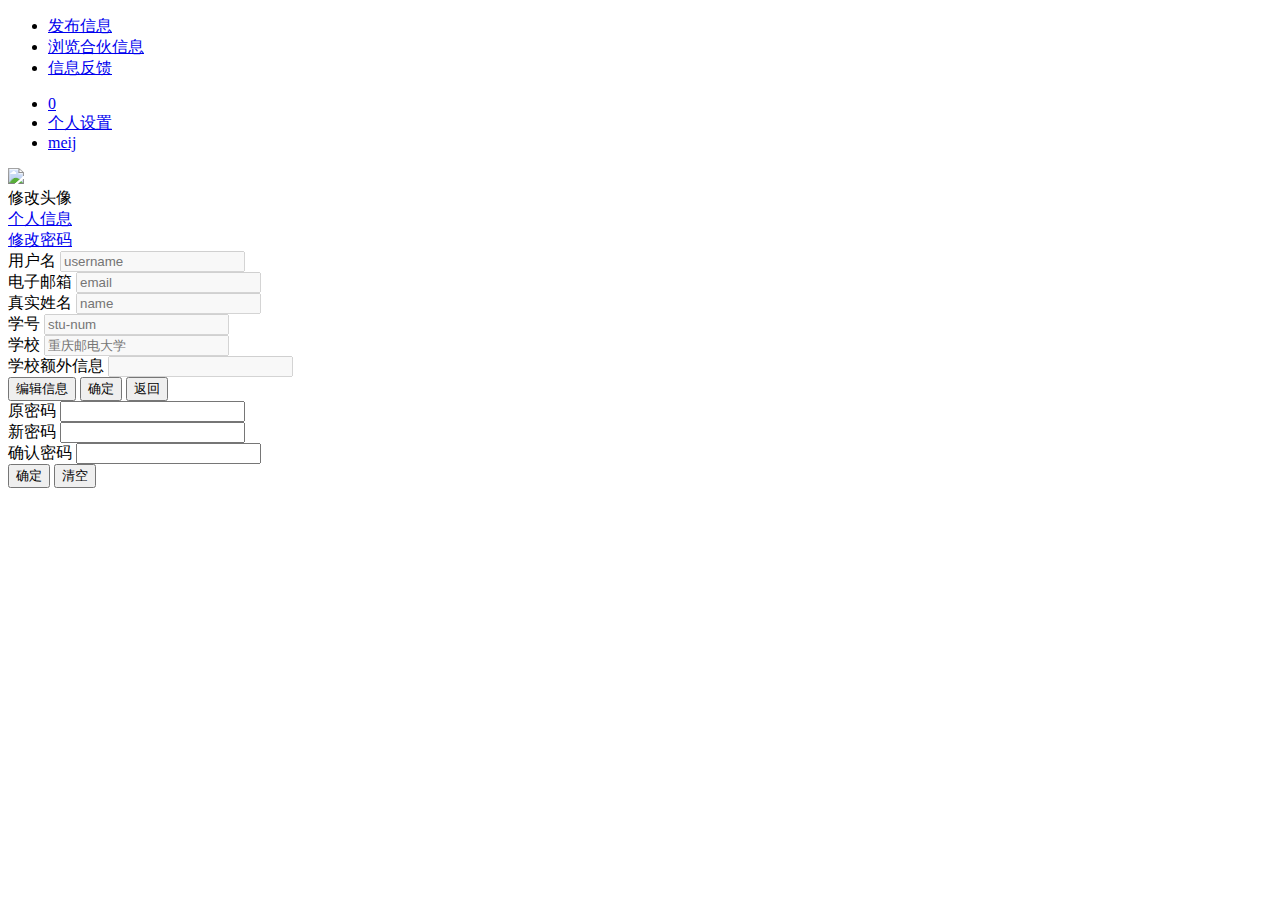
==== view/personal-info.html @ c8a6eae2 "add persinal infomation" ====
<!DOCTYPE html>
<html>
<head lang="en">
    <meta charset="UTF-8">
    <title>个人信息</title>
    <link rel="stylesheet" href="../css/normalize.min.css">
    <link rel="stylesheet" href="../css/global.css">
    <link rel="stylesheet" href="../css/personal-info.css">
</head>
<body>
    <div class="header">
        <div class="nav">
            <div class="logo"></div>
            <div class="ul-wrap">
                <ul class="menu">
                    <li><a href="#">发布信息</a></li>
                    <li><a href="#">浏览合伙信息</a></li>
                    <li><a href="#">信息反馈</a></li>
                </ul>
                <ul class="personal-info">
                    <li class="msg"><a href="#">0</a></li>
                    <li class="set"><a href="#">个人设置</a></li>
                    <li class="my-self"><a href="#">meij</a></li>
                </ul>
            </div>
        </div>
    </div>
    <article></article>
    <div id="main-content">
        <div class="wrap">
            <div class="info-left">
                <div class="info-left-top">
                    <img id="info-head" src="../img/head.jpg">
                    <div id="info-head-box">
                        <div class="head-text">修改头像</div>
                        <div class="head-bg"></div>
                    </div>
                </div>
                <div class="info-left-bottom">
                    <a id="info" href="#">个人信息</a><br>
                    <a id="pw" href="#">修改密码</a>
                </div>
            </div>
            <div class="info-right">
                <form id="personal-info" action="">
                    <div class="group">
                        <label for="username">用户名</label>
                        <input id="username" type="text" disabled="disabled" placeholder="username"><br>
                    </div>
                    <div class="group">
                        <label for="email">电子邮箱</label>
                        <input id="email" type="text" disabled="disabled" placeholder="email"><br>
                    </div>
                    <div class="group">
                        <label for="name">真实姓名</label>
                        <input id="name" type="text" disabled="disabled" placeholder="name"><br>
                    </div>
                    <div class="group">
                        <label for="stu-num">学号</label>
                        <input id="stu-num" type="tel" disabled="disabled" placeholder="stu-num"><br>
                    </div>
                    <div class="group">
                        <label for="school">学校</label>
                        <input id="school" type="text" disabled="disabled" placeholder="重庆邮电大学">
                    </div>
                    <div class="group">
                        <label for="school-info">学校额外信息</label>
                        <input id="school-info" disabled="disabled" type="text">
                    </div>
                    <button id="into-vim" type="button">编辑信息</button>
                    <button id="ensure-info" type="button">确定</button>
                    <button id="cancel" type="button">返回</button>
                </form>
                <form id="update-pw" action="">
                    <div class="group">
                        <label for="old-pw">原密码</label>
                        <input id="old-pw" type="password">
                    </div>
                    <div class="group">
                        <label for="new-pw">新密码</label>
                        <input id="new-pw" type="password">
                    </div>
                    <div class="group">
                        <label for="check-new-pw">确认密码</label>
                        <input id="check-new-pw" type="password">
                    </div>
                    <button id="ensure-pw" type="button">确定</button>
                    <button id="clear" type="button">清空</button>
                </form>
            </div>
        </div>
    </div>
    <script src="../js/jquery.min.js"></script>
    <script src="../js/personal-info.js"></script>
</body>
</html>
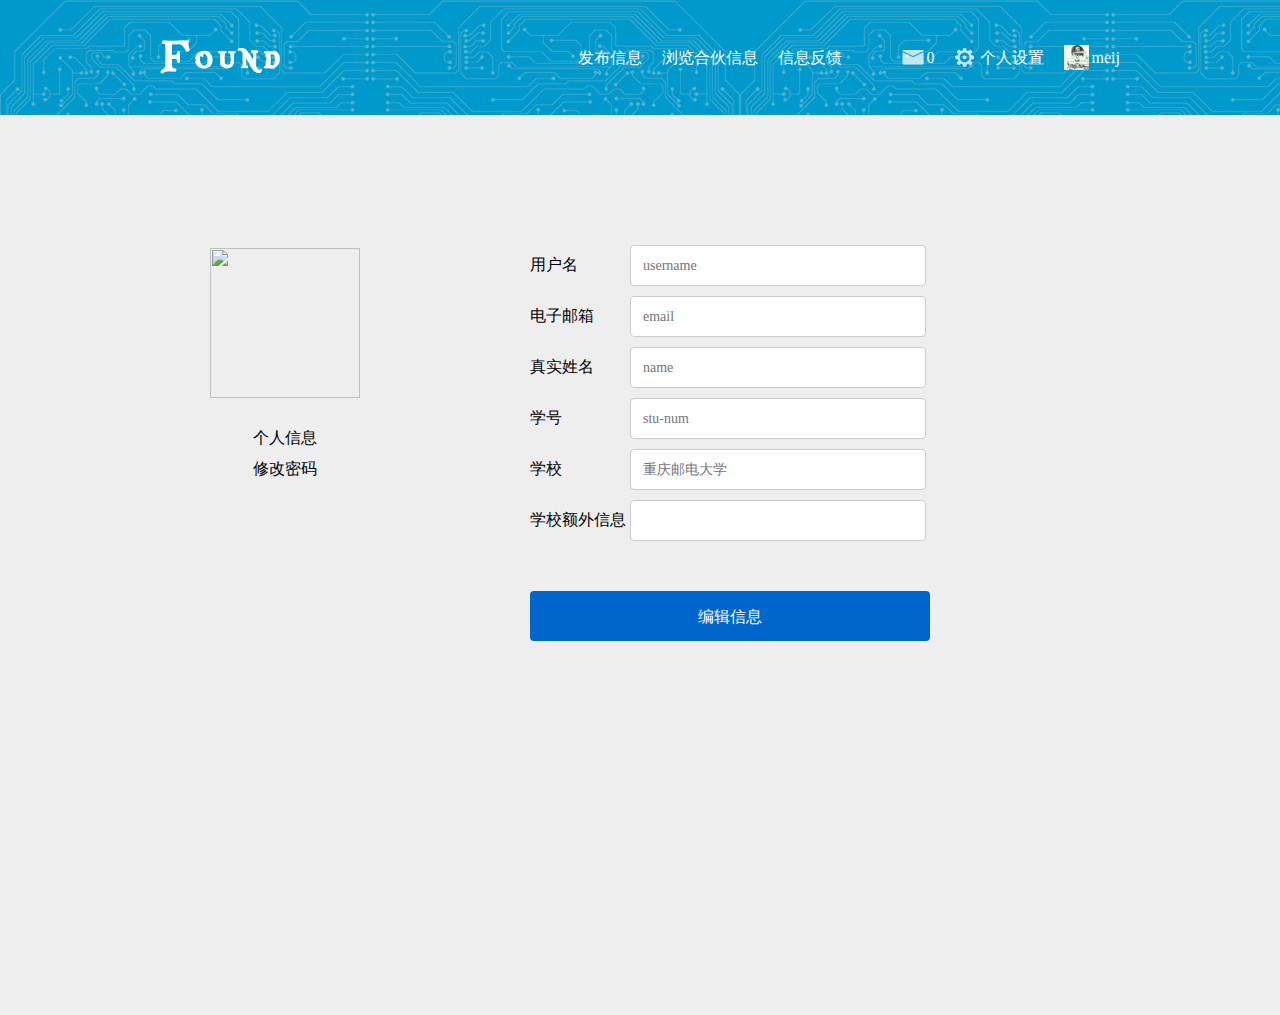
==== commit 60bd597d: "加入了获取用户信息的功能以及修复了一些bug" ====
--- a/view/personal-info.html
+++ b/view/personal-info.html
@@ -3,9 +3,9 @@
 <head lang="en">
     <meta charset="UTF-8">
     <title>个人信息</title>
-    <link rel="stylesheet" href="../css/normalize.min.css">
-    <link rel="stylesheet" href="../css/global.css">
-    <link rel="stylesheet" href="../css/personal-info.css">
+    <link rel="stylesheet" href="/static/css/normalize.min.css">
+    <link rel="stylesheet" href="/static/css/global.css">
+    <link rel="stylesheet" href="/static/css/personal-info.css">
 </head>
 <body>
     <div class="header">
@@ -30,7 +30,7 @@
         <div class="wrap">
             <div class="info-left">
                 <div class="info-left-top">
-                    <img id="info-head" src="../img/head.jpg">
+                    <img id="info-head" src="/static/img/head.jpg">
                     <div id="info-head-box">
                         <div class="head-text">修改头像</div>
                         <div class="head-bg"></div>
@@ -90,7 +90,7 @@
             </div>
         </div>
     </div>
-    <script src="../js/jquery.min.js"></script>
-    <script src="../js/personal-info.js"></script>
+    <script src="/static/js/jquery.min.js"></script>
+    <script src="/static/js/personal-info.js"></script>
 </body>
 </html>--- a/static/css/global.css
+++ b/static/css/global.css
@@ -0,0 +1,90 @@
+html{
+	height:100%;
+}
+body{
+	height:100%;
+	font-family:Microsoft Yahei;
+	position:relative;
+	overflow:hidden;
+	min-height: 500px;
+}
+.header{
+	height:115px;
+    background-color:#0099CC;
+    width:100%;
+    position:absolute;
+    left:0;
+    background-image:url(../img/header-bg.png); 
+}
+
+.header .nav{
+	width:960px;
+	height:100%;
+	margin:0 auto;
+}
+
+.logo {
+    float: left;
+    background-image: url(../img/logo.png);
+    display: block;
+    width: 120px;
+    height: 115px;
+    background-position:left;
+    background-repeat: no-repeat;
+    background-size: 120px;
+}
+.nav .menu,.nav .personal-info{
+	margin:0 auto;
+	list-style-type:none;
+}
+a{text-decoration:none;}
+.nav .menu a,.nav .personal-info a{
+	color:white;
+}
+.nav .menu{
+	padding-left:0;	
+	float:left;
+}
+.nav .personal-info{
+	float:right;
+}
+.nav .menu li,.nav .personal-info li{
+	height:115px;
+	line-height:115px;
+	margin-left:20px;
+	float:left;
+}
+
+.ul-wrap{
+	
+    float:right;
+}
+
+.msg{
+	background:url(../img/msg.png) no-repeat left;
+	padding-left:25px;
+}
+
+.set{
+	background:url(../img/setLogo.png) no-repeat left;
+	padding-left:25px;
+}
+.my-self{
+	background:url(../img/myHeadImg.png) no-repeat left;
+	padding-left:28px;
+}
+
+
+
+/*内容区*/
+.main-content{
+	width:100%;
+	position:absolute;
+	left:0;
+	top:115px;
+	bottom:0;
+	background-color:#eee;
+	height:auto;
+}
+
+
--- a/static/css/personal-info.css
+++ b/static/css/personal-info.css
@@ -0,0 +1,165 @@
+body{
+    overflow: auto;
+}
+article{
+    height: 115px;
+    width: 100%;
+}
+
+#main-content{
+    background-color: #eee;
+    width: 100%;
+    height: 100%;
+    overflow: hidden;
+}
+
+.wrap{
+    width: 960px;
+    margin: 0 auto;
+    height: 100%;
+}
+
+#main-content .info-left{
+    float: left;
+}
+
+#main-content .info-left .info-left-top{
+    overflow: hidden;
+    width: 150px;
+    height: 150px;
+    margin-top: 133px;
+    margin-left: 50px;
+
+}
+
+#main-content .info-left img{
+    width: 150px;
+    height: 150px;
+    cursor: pointer;
+}
+
+#info-head-box{
+    margin-top: -24px;
+    display: none;
+}
+
+#info-head-box .head-text{
+    width: 150px;
+    height: 20px;
+    font-size: 12px;
+    position: absolute;
+    text-align: center;
+    color: #fff;
+    z-index: 1;
+}
+
+#info-head-box .head-bg{
+    width: 150px;
+    height: 20px;
+    background-color: #000;
+    opacity: 0.2;
+}
+
+#main-content .info-left .info-left-bottom{
+    margin-left: 50px;
+    text-align: center;
+    margin-top: 30px;
+}
+
+.info-left .info-left-bottom a{
+    color: #000;
+    margin-bottom: 10px;
+    display: inline-block;
+}
+
+
+.info-left-bottom a:visited{
+    color: #000;
+}
+
+.info-left-bottom a:hover{
+    text-decoration: underline;
+}
+
+
+#main-content .info-right{
+    margin-left: 200px;
+    width: 100%;
+    /*height: 100%;*/
+}
+
+.info-right form{
+    padding-top: 130px;
+    margin-left: 170px;
+}
+
+.info-right .group{
+    margin-bottom: 10px;
+}
+
+#main-content .info-right input{
+    display: inline-block;
+    width: 270px;
+    height: 27px;
+    padding: 6px 12px;
+    font-size: 14px;
+    line-height: 1.42857143;
+    color: #555;
+    background-color: #fff;
+    border: 1px solid #ccc;
+    border-radius: 4px;
+}
+#username, #old-pw, #new-pw{
+    margin-left: 48px;
+}
+#stu-num, #school{
+    margin-left: 64px;
+}
+#email, #name, #check-new-pw{
+    margin-left: 32px;
+}
+#into-vim{
+    width: 400px;
+    height: 50px;
+    line-height: 50px;
+    background-color: #0066CC;
+    color: #fff;
+    border-radius: 4px;
+    cursor: pointer;
+    text-align: center;
+    margin-top: 40px;
+    border: 0;
+}
+#ensure-info, #ensure-pw{
+    width: 150px;
+    height: 50px;
+    line-height: 50px;
+    background-color: #0066CC;
+    color: #fff;
+    border-radius: 4px;
+    cursor: pointer;
+    text-align: center;
+    margin-top: 40px;
+    float: left;
+    border: 0;
+}
+#ensure-info, #cancel{
+    display: none;
+}
+#cancel, #clear{
+    width: 150px;
+    height: 50px;
+    line-height: 50px;
+    background-color: #fff;
+    color: #004444;
+    border-radius: 4px;
+    cursor: pointer;
+    text-align: center;
+    margin-top: 40px;
+    margin-left: 95px;
+    float: left;
+    border: 0;
+}
+#update-pw{
+    display: none;
+}